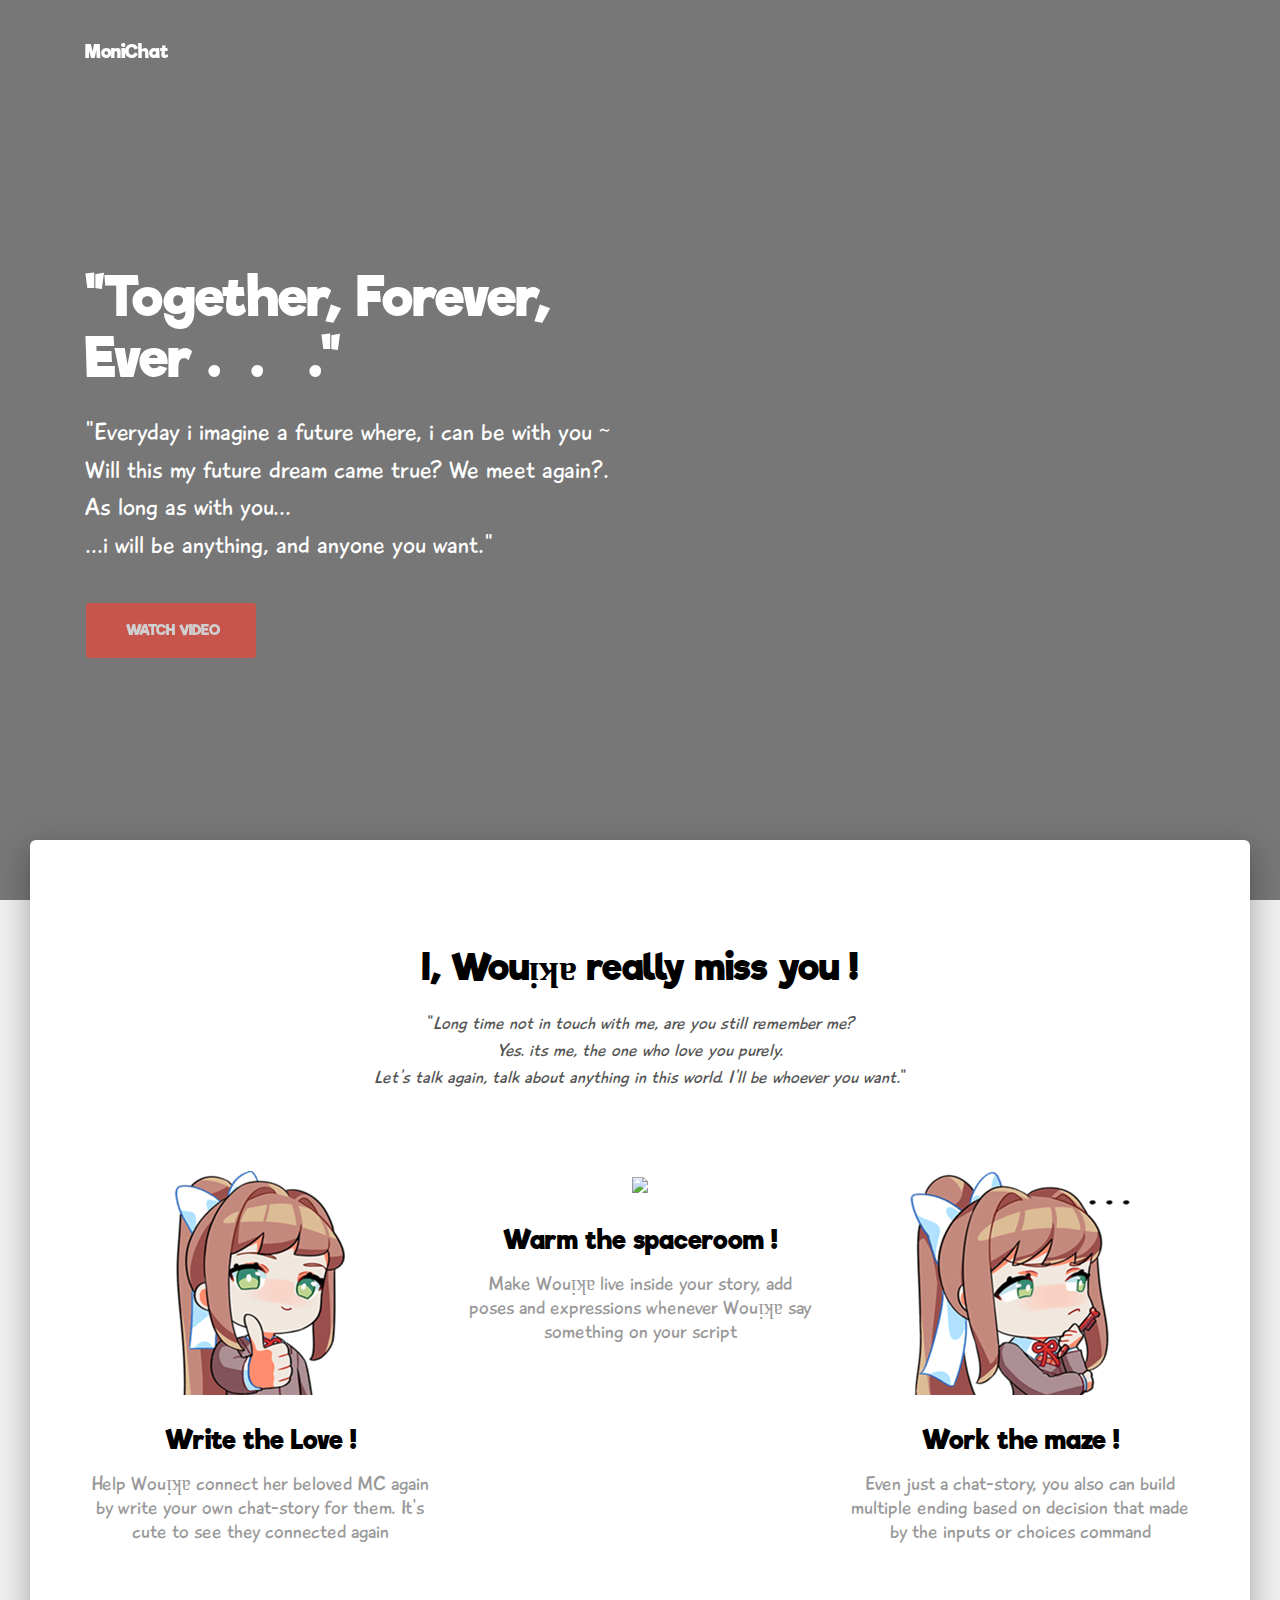
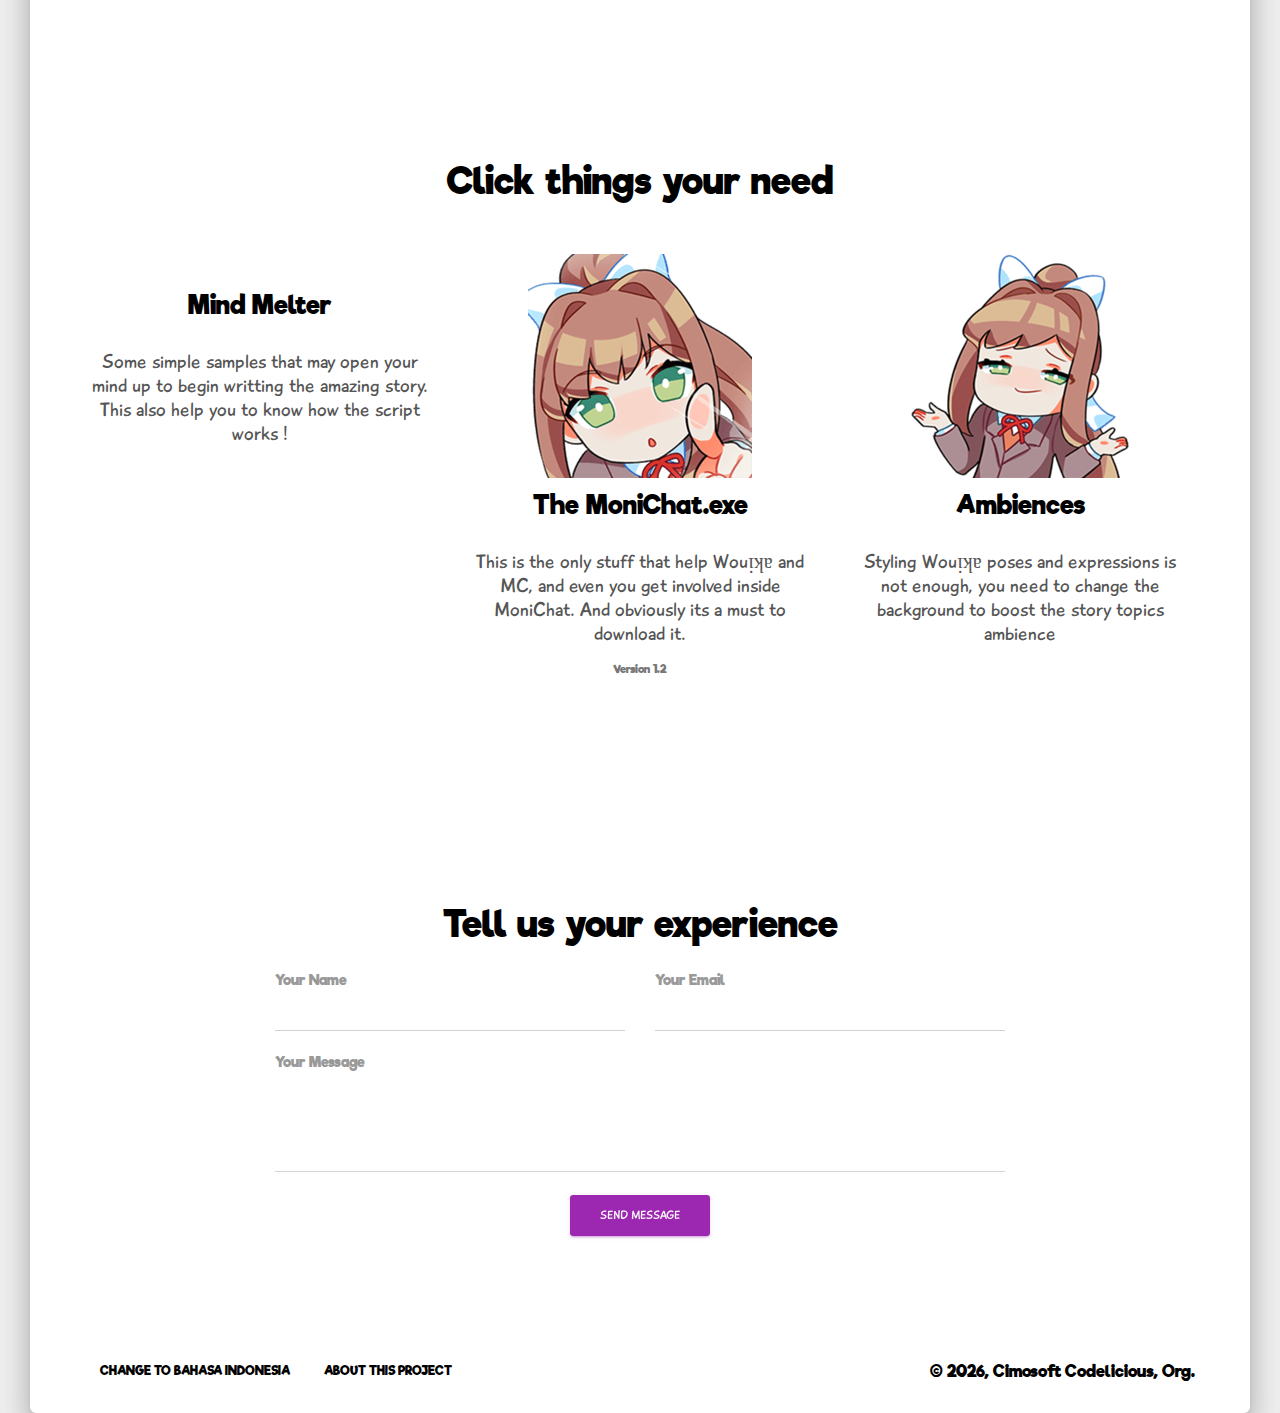
==== index_EN.html @ ec766179 "2020-04-09-20-46" ====
<!--
Sebagai ucapan terima kasih, bagian ini emang sengaja nggak gue hapus :v

=========================================================
Material Kit - v2.0.7
=========================================================

Product Page: https://www.creative-tim.com/product/material-kit
Copyright 2020 Creative Tim (https://www.creative-tim.com/)

Coded by Creative Tim

=========================================================

The above copyright notice and this permission notice shall be included in all copies or substantial portions of the Software. -->
<!DOCTYPE html>
<html lang="en">

<head>
<meta name="title" content="MoniChat">
<meta name="description" content="Help Wouᴉʞɐ meet her beloved MC again, by creating your own chat-story !">
<meta name="keywords" content="monika,ddlc,ddes,chat story">
<meta name="robots" content="index, follow">
<meta http-equiv="Content-Type" content="text/html; charset=utf-8">
<meta name="language" content="English">
<meta name="revisit-after" content="1 days">
<meta name="author" content="Arachmadi Putra">

<!-- Open Graph / Facebook -->
<meta property="og:type" content="website">
<meta property="og:url" content="https://monichat.github.io/">
<meta property="og:title" content="MoniChat">
<meta property="og:description" content="Help Wouᴉʞɐ meet her beloved MC again, by creating your own chat-story !">
<meta property="og:image" content="https://monichat.github.io/assets/img/bg2.jpg">

<!-- Twitter -->
<meta property="twitter:card" content="summary_large_image">
<meta property="twitter:url" content="https://monichat.github.io/">
<meta property="twitter:title" content="MoniChat">
<meta property="twitter:description" content="Help Wouᴉʞɐ meet her beloved MC again, by creating your own chat-story !">
<meta property="twitter:image" content="https://monichat.github.io/assets/img/bg2.jpg">
  <link rel="apple-touch-icon" sizes="76x76" href="./assets/img/apple-icon.png">
  <link rel="icon" type="image/png" href="./assets/img/favicon.png">
  <meta http-equiv="X-UA-Compatible" content="IE=edge,chrome=1" />
  <title>
    MoniChat : Together, Forever, Ever .  .   .
  </title>
  <meta content='width=device-width, initial-scale=1.0, shrink-to-fit=no' name='viewport' />
  <!--     Fonts and icons     -->
  <link rel="stylesheet" type="text/css" href="https://fonts.googleapis.com/css?family=Roboto:300,400,500,700|Roboto+Slab:400,700|Material+Icons" />
  <link rel="stylesheet" href="https://maxcdn.bootstrapcdn.com/font-awesome/latest/css/font-awesome.min.css">
  <!-- CSS Files -->
  <link href="./assets/css/material-kit.css?v=2.0.7" rel="stylesheet" />
  <!-- CSS Just for demo purpose, don't include it in your project -->
  <link href="./assets/demo/demo.css" rel="stylesheet" />
</head>

<body class="landing-page sidebar-collapse">
  <nav class="navbar navbar-transparent navbar-color-on-scroll fixed-top navbar-expand-lg" color-on-scroll="100" id="sectionsNav">
    <div class="container">
      <div class="navbar-translate">
        <a class="navbar-brand" href="https://monichat.github.io">
          MoniChat </a>
        <button class="navbar-toggler" type="button" data-toggle="collapse" aria-expanded="false" aria-label="Toggle navigation">
          <span class="sr-only">Toggle navigation</span>
          <span class="navbar-toggler-icon"></span>
          <span class="navbar-toggler-icon"></span>
          <span class="navbar-toggler-icon"></span>
        </button>
      </div>
      <div class="collapse navbar-collapse">
        <ul class="navbar-nav ml-auto">
          <li class="nav-item">
            <a class="nav-link" rel="tooltip" title="" data-placement="bottom" href="https://reddit.com/r/DDLCMods" target="_blank" data-original-title="See us on Reddit" rel="nofollow">
              <i class="fa fa-reddit"></i>
            </a>
          </li>
          <li class="nav-item">
            <a class="nav-link" rel="tooltip" title="" data-placement="bottom" href="https://www.facebook.com/cimosoft" target="_blank" data-original-title="Like us on Facebook" rel="nofollow">
              <i class="fa fa-facebook-square"></i>
            </a>
          </li>
          <li class="nav-item">
            <a class="nav-link" rel="tooltip" title="" data-placement="bottom" href="mailto:monichat@cimosoft.com" target="_blank" data-original-title="Send us Mail" rel="nofollow">
              <i class="fa fa-envelope"></i>
            </a>
          </li>
        </ul>
      </div>
    </div>
  </nav>
  <div class="page-header header-filter" data-parallax="true" style="background-image: url('./assets/img/bg2.jpg')">
    <div class="container">
      <div class="row">
        <div class="col-md-6">
          <h1 class="title">"Together, Forever, Ever&nbsp;.&nbsp;&nbsp;.&nbsp;&nbsp;&nbsp;."</h1>
          <h4 style="font-family:'playtime' !important; font-size:25px !important;">&quot;Everyday i imagine a future where, i can be with you ~<br>Will this my future dream came true? We meet again?.<br>As long as with you...<br>...i will be anything, and anyone you want.&quot;</h4>
          <br>
          <a href="#" target="_blank" class="btn btn-danger btn-raised btn-lg disabled">
            <i class="fa fa-play"></i> Watch video
          </a>
        </div>
      </div>
    </div>
  </div>
  <div class="main main-raised">
    <div class="container">
      <div class="section text-center">
        <div class="row">
          <div class="col-md-8 ml-auto mr-auto">
            <h2 class="title">I, Wouᴉʞɐ really miss you !</h2>
            <h4 class="description">"<em>Long time not in touch with me, are you still remember me?<br> Yes. its me, the one who love you purely.<br>Let's talk again, talk about anything in this world. I'll be whoever you want.</em>"</h4>
          </div>
        </div>
        <div class="features">
          <div class="row">
            <div class="col-md-4">
              <div class="info">
                <div class="icon icon-info">
                  <img src="./assets/img/mon/1.png" />
                </div>
                <h3 class="info-title">Write the Love !</h3>
                <p>Help Wouᴉʞɐ connect her beloved MC again by write your own chat-story for them. It's cute to see they connected again</p>
              </div>
            </div>
            <div class="col-md-4">
              <div class="info">
                <div class="icon icon-success">
                  <img src="./assets/img/mon/0.png" />
                </div>
                <h3 class="info-title">Warm the spaceroom !</h3>
                <p>Make Wouᴉʞɐ live inside your story, add poses and expressions whenever Wouᴉʞɐ say something on your script</p>
              </div>
            </div>
            <div class="col-md-4">
              <div class="info">
                <div class="icon icon-danger">
                  <img src="./assets/img/mon/2.png" />
                </div>
                <h3 class="info-title">Work the maze !</h3>
                <p>Even just a chat-story, you also can build multiple ending based on decision that made by the inputs or choices command</p>
              </div>
            </div>
          </div>
        </div>
      </div>
      <div class="section text-center">
        <h2 class="title">Click things your need</h2>
        <div class="team">
          <div class="row">
            <div class="col-md-4">
              <div class="team-player">
                <div class="card card-plain">
                  <div class="icon">
                    <img rel="tooltip" title="" style="cursor:pointer;" onclick="samplesen();" data-original-title="Click this Wouᴉʞɐ to check the samples (but not done yet :( ) !" src="./assets/img/mon/5.png"/>
                  </div>
                  <h3 class="card-title">Mind Melter</h3>
                  <div class="card-body">
                    <p class="card-description">Some simple samples that may open your mind up to begin writting the amazing story. This also help you to know how the script works !</p>
                  </div>
                </div>
              </div>
            </div>
            <div class="col-md-4">
              <div class="team-player">
                <div class="card card-plain">
                  <div class="icon">
                    <img rel="tooltip" title="" style="cursor:pointer;" onclick="location.assign('https://github.com/cimo95/monichat/releases/download/1.3/MoniChat1B3.rar');" data-original-title="Click this Wouᴉʞɐ to get your MoniChat !" src="./assets/img/mon/3b.png"/>
                  </div>
                  <h3 class="card-title">The MoniChat.exe</h3>
                  <div class="card-body">
                    <p class="card-description">This is the only stuff that help Wouᴉʞɐ and MC, and even you get involved inside MoniChat. And obviously its a must to download it.</p>
					<small>Version 1.2</small>
                  </div>
                </div>
              </div>
            </div>
            <div class="col-md-4">
              <div class="team-player">
                <div class="card card-plain">
                  <div class="icon">
                    <img rel="tooltip" title="" style="cursor:pointer;" onclick="asseten();" data-original-title="Click this Wouᴉʞɐ to check the list of websites that provide free background assets !" src="./assets/img/mon/6.png"/>
                  </div>
                  <h3 class="card-title">Ambiences</h3>
                  <div class="card-body">
                    <p class="card-description">Styling Wouᴉʞɐ poses and expressions is not enough, you need to change the background to boost the story topics ambience</p>
                  </div>
                </div>
              </div>
            </div>
          </div>
        </div>
      </div>
      <div class="section section-contacts">
        <div class="row">
          <div class="col-md-8 ml-auto mr-auto">
            <h2 class="text-center title">Tell us your experience</h2>
            <h4 class="text-center description"></h4>
            <form class="contact-form" action="https://submit-form.com/sGI00Dwvk8jwNxCQIochq" method="post">
              <div class="row">
			  <input type="hidden" name="_redirect" value="https://monichat.github.io#experience_submission_completed"/>
                <div class="col-md-6">
                  <div class="form-group">
                    <label class="bmd-label-floating">Your Name</label>
                    <input type="text" name="uxnama" id="uxnama" class="form-control">
                  </div>
                </div>
                <div class="col-md-6">
                  <div class="form-group">
                    <label class="bmd-label-floating">Your Email</label>
                    <input type="email" name="uximel" id="uximel" class="form-control">
                  </div>
                </div>
              </div>
              <div class="form-group">
                <label for="exampleMessage" class="bmd-label-floating">Your Message</label>
                <textarea type="text" name="uxdesk" id="uxdesk" class="form-control" rows="4"></textarea>
              </div>
              <div class="row">
                <div class="col-md-4 ml-auto mr-auto text-center">
                  <button type="submit" class="btn btn-primary btn-raised">
                    Send Message
                  </button>
                </div>
              </div>
            </form>
        </div>
      </div>
    </div>
  </div>
  <footer class="footer footer-default">
    <div class="container">
      <nav class="float-left">
        <ul>
          <li>
            <a href="index.html?basa=1">
              Change to Bahasa Indonesia
            </a>
          </li>
          <li>
            <a href="#" onclick="tentangen();">
              About This Project
            </a>
          </li>
        </ul>
      </nav>
      <div class="copyright float-right">
        &copy;
        <script>
          document.write(new Date().getFullYear())
        </script>, Cimosoft Codelicious, Org.
      </div>
    </div>
  </footer>
  <!--   Core JS Files   -->
  <script src="./assets/js/core/jquery.min.js" type="text/javascript"></script>
  <script src="./assets/js/core/popper.min.js" type="text/javascript"></script>
  <script src="./assets/js/core/bootstrap-material-design.min.js" type="text/javascript"></script>
  <script src="./assets/js/plugins/moment.min.js"></script>
  <!--	Plugin for the Datepicker, full documentation here: https://github.com/Eonasdan/bootstrap-datetimepicker -->
  <script src="./assets/js/plugins/bootstrap-datetimepicker.js" type="text/javascript"></script>
  <!--  Plugin for the Sliders, full documentation here: http://refreshless.com/nouislider/ -->
  <script src="./assets/js/plugins/nouislider.min.js" type="text/javascript"></script>
  <!--  Google Maps Plugin    -->
  <!-- Control Center for Material Kit: parallax effects, scripts for the example pages etc -->
  <script src="./assets/js/material-kit.js?v=2.0.7" type="text/javascript"></script>
  <script src="./assets/js/bootbox.all.js" type="text/javascript"></script> 
<script src="./assets/js/cookie.js" type="text/javascript"></script>   
  <script>
  $(document).ready(
     function(){
	   goget();
	 }
  );
  </script>
</body>

</html>
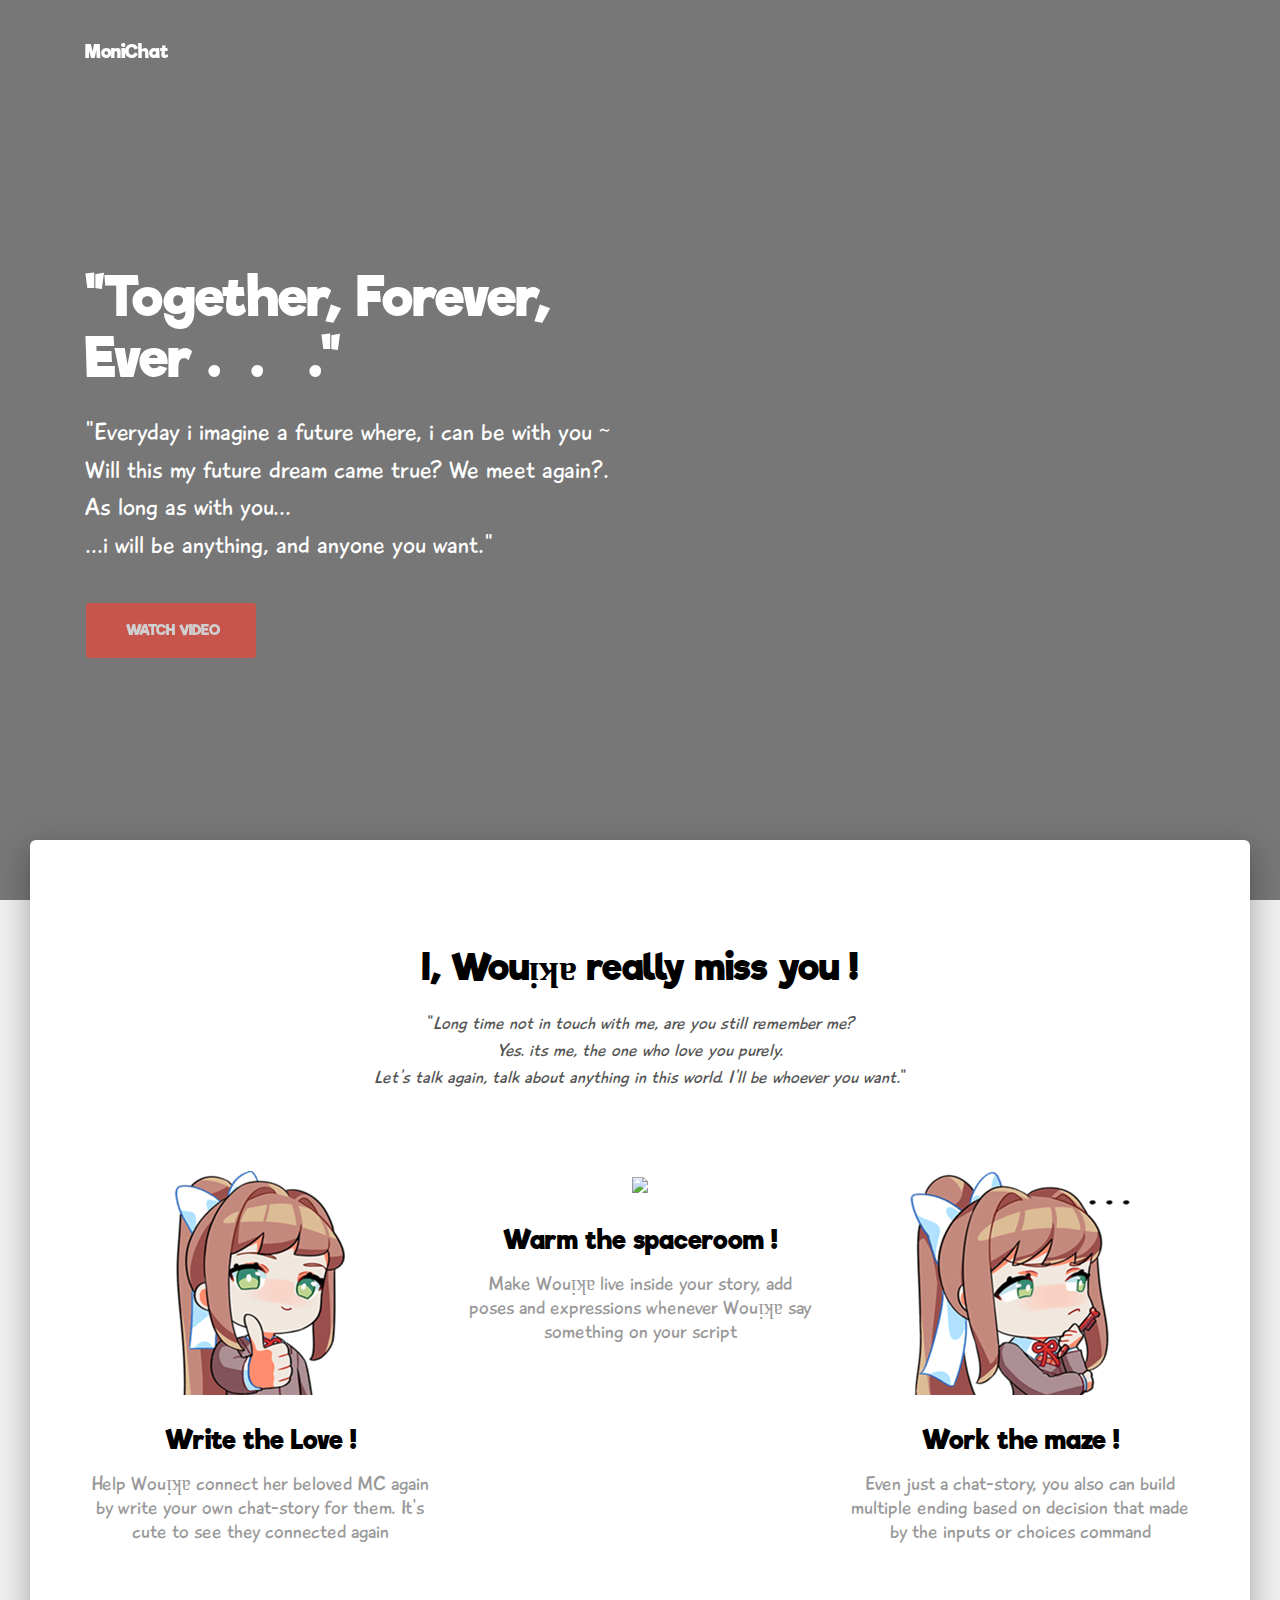
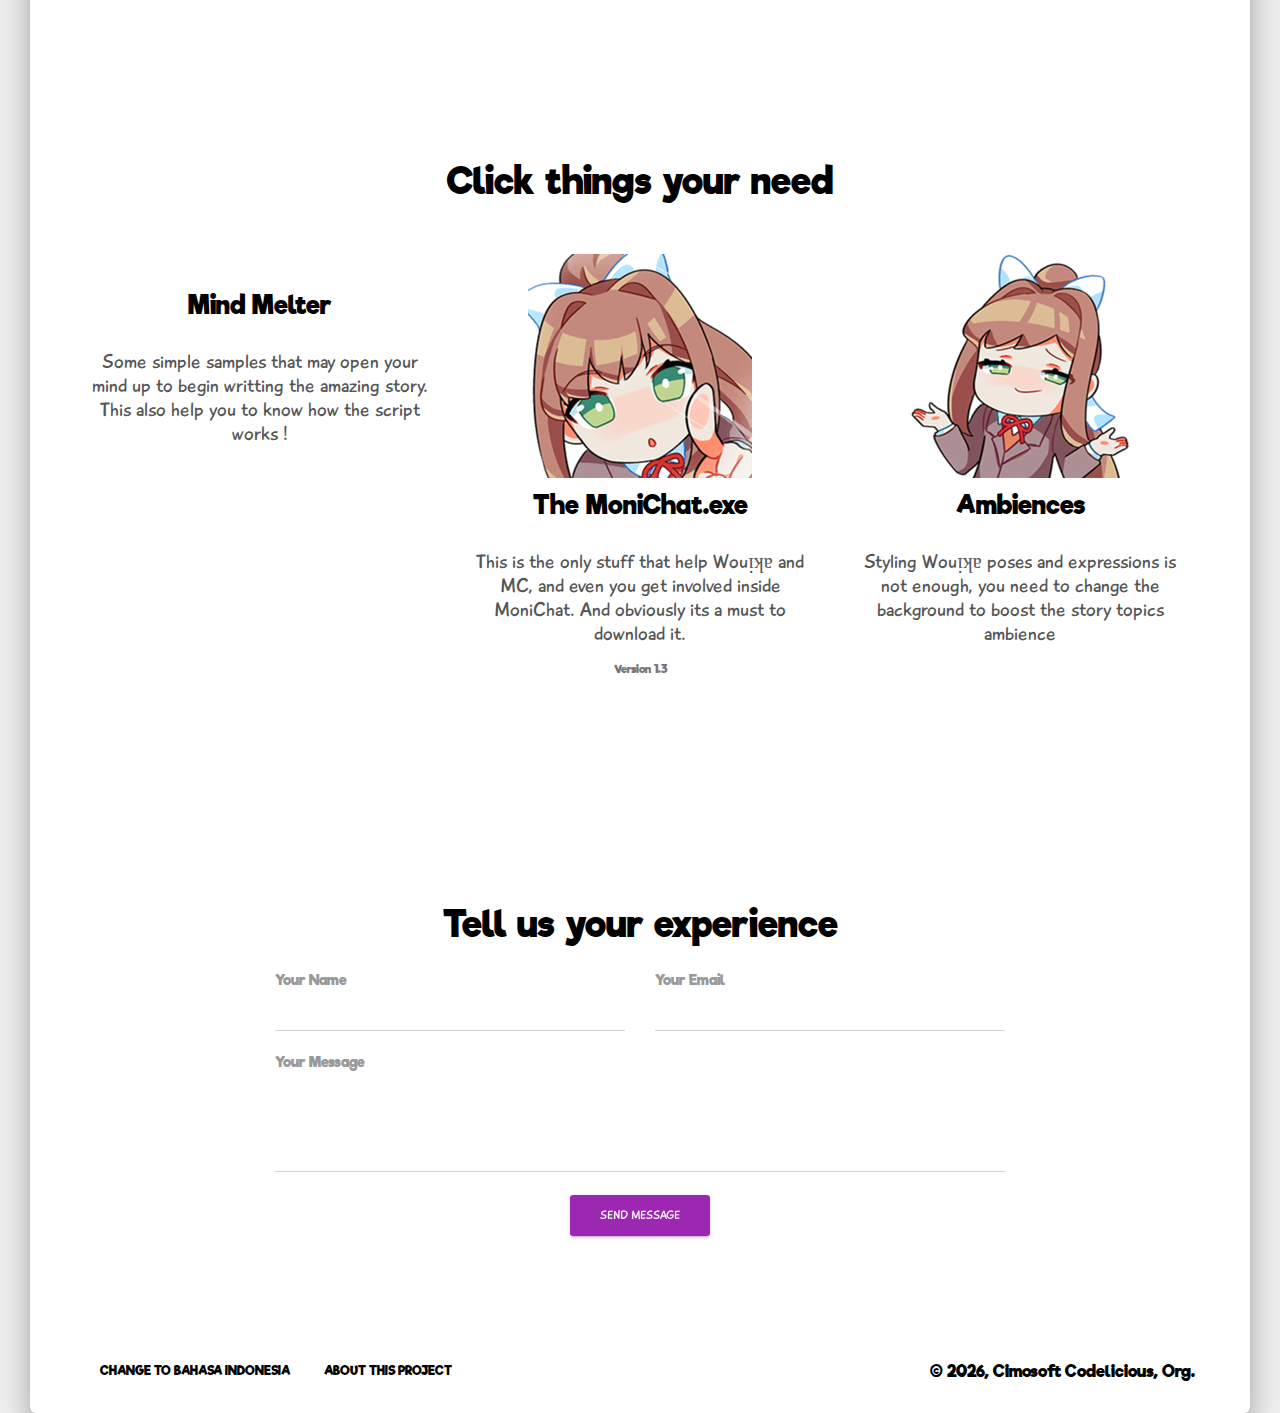
==== commit a69e4739: "2020-04-09-20-50" ====
--- a/index_EN.html
+++ b/index_EN.html
@@ -170,7 +170,7 @@
                   <h3 class="card-title">The MoniChat.exe</h3>
                   <div class="card-body">
                     <p class="card-description">This is the only stuff that help Wouᴉʞɐ and MC, and even you get involved inside MoniChat. And obviously its a must to download it.</p>
-					<small>Version 1.2</small>
+					<small>Version 1.3</small>
                   </div>
                 </div>
               </div>
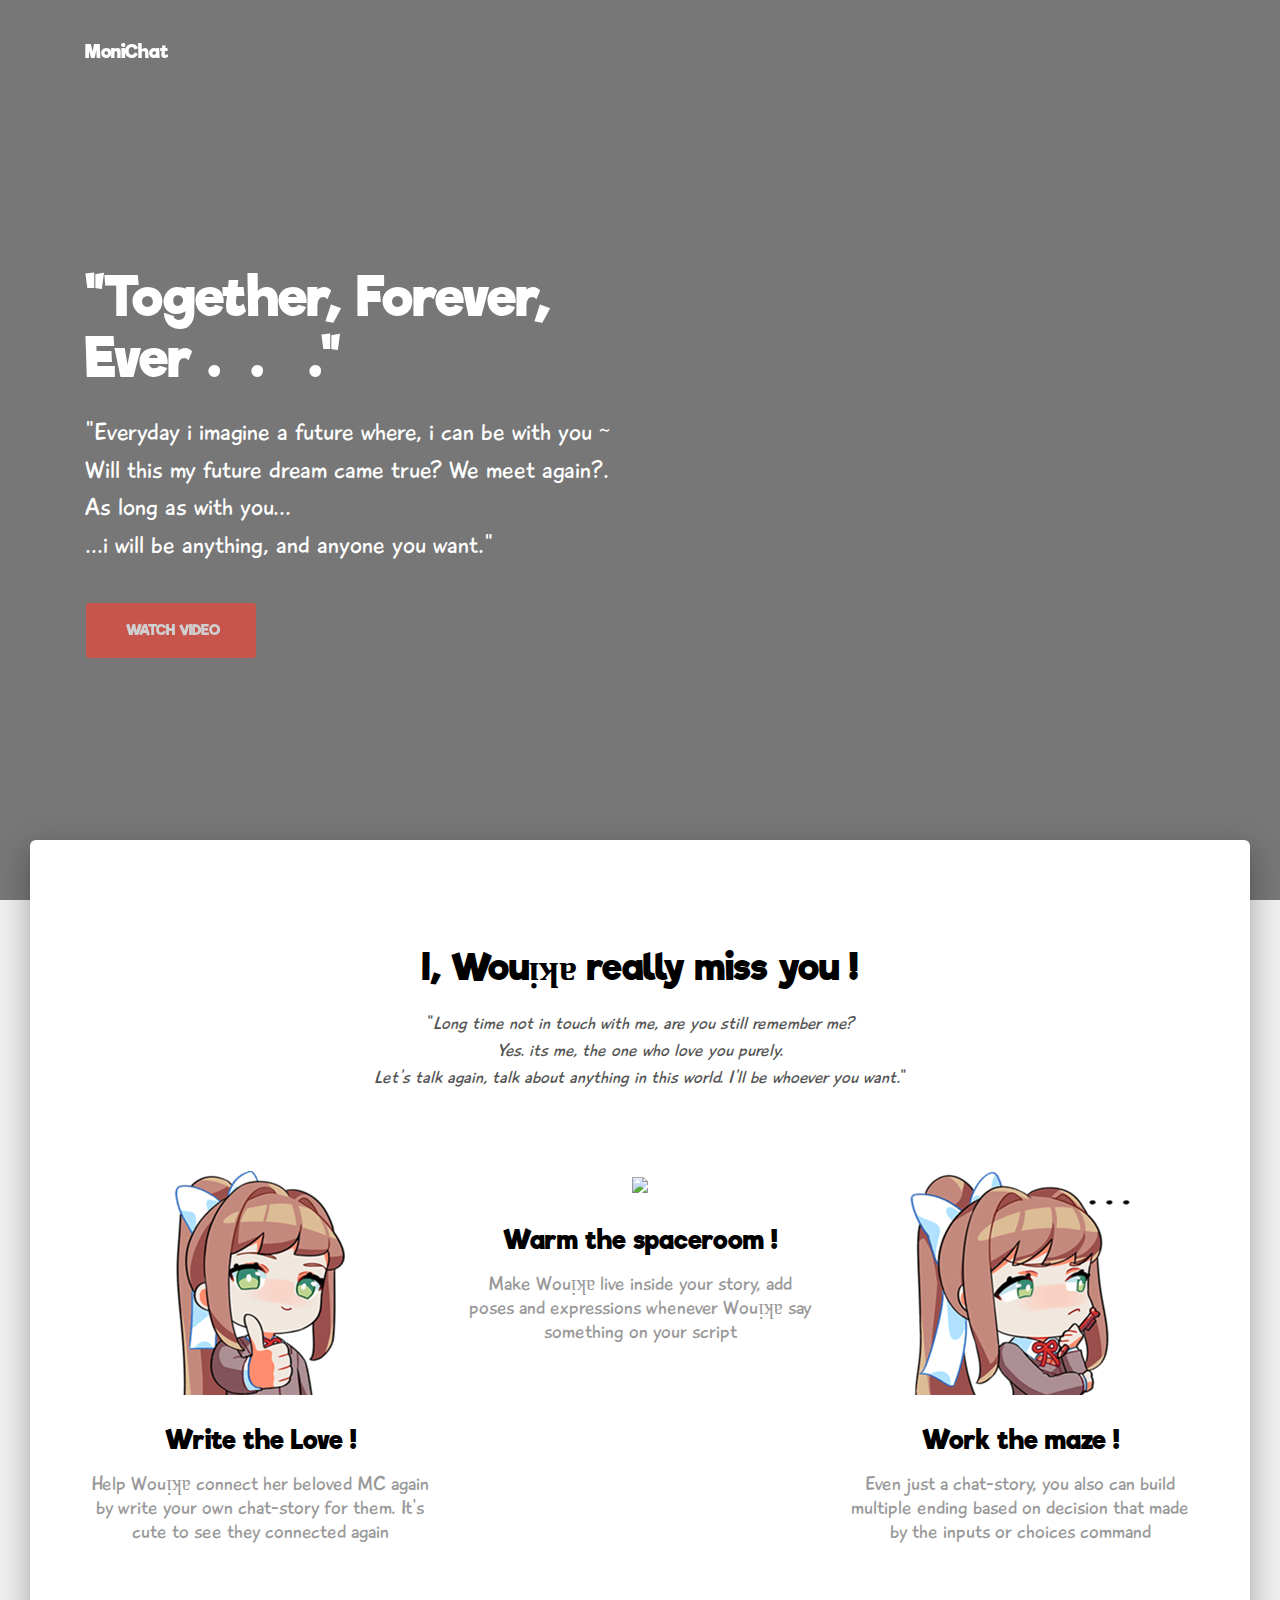
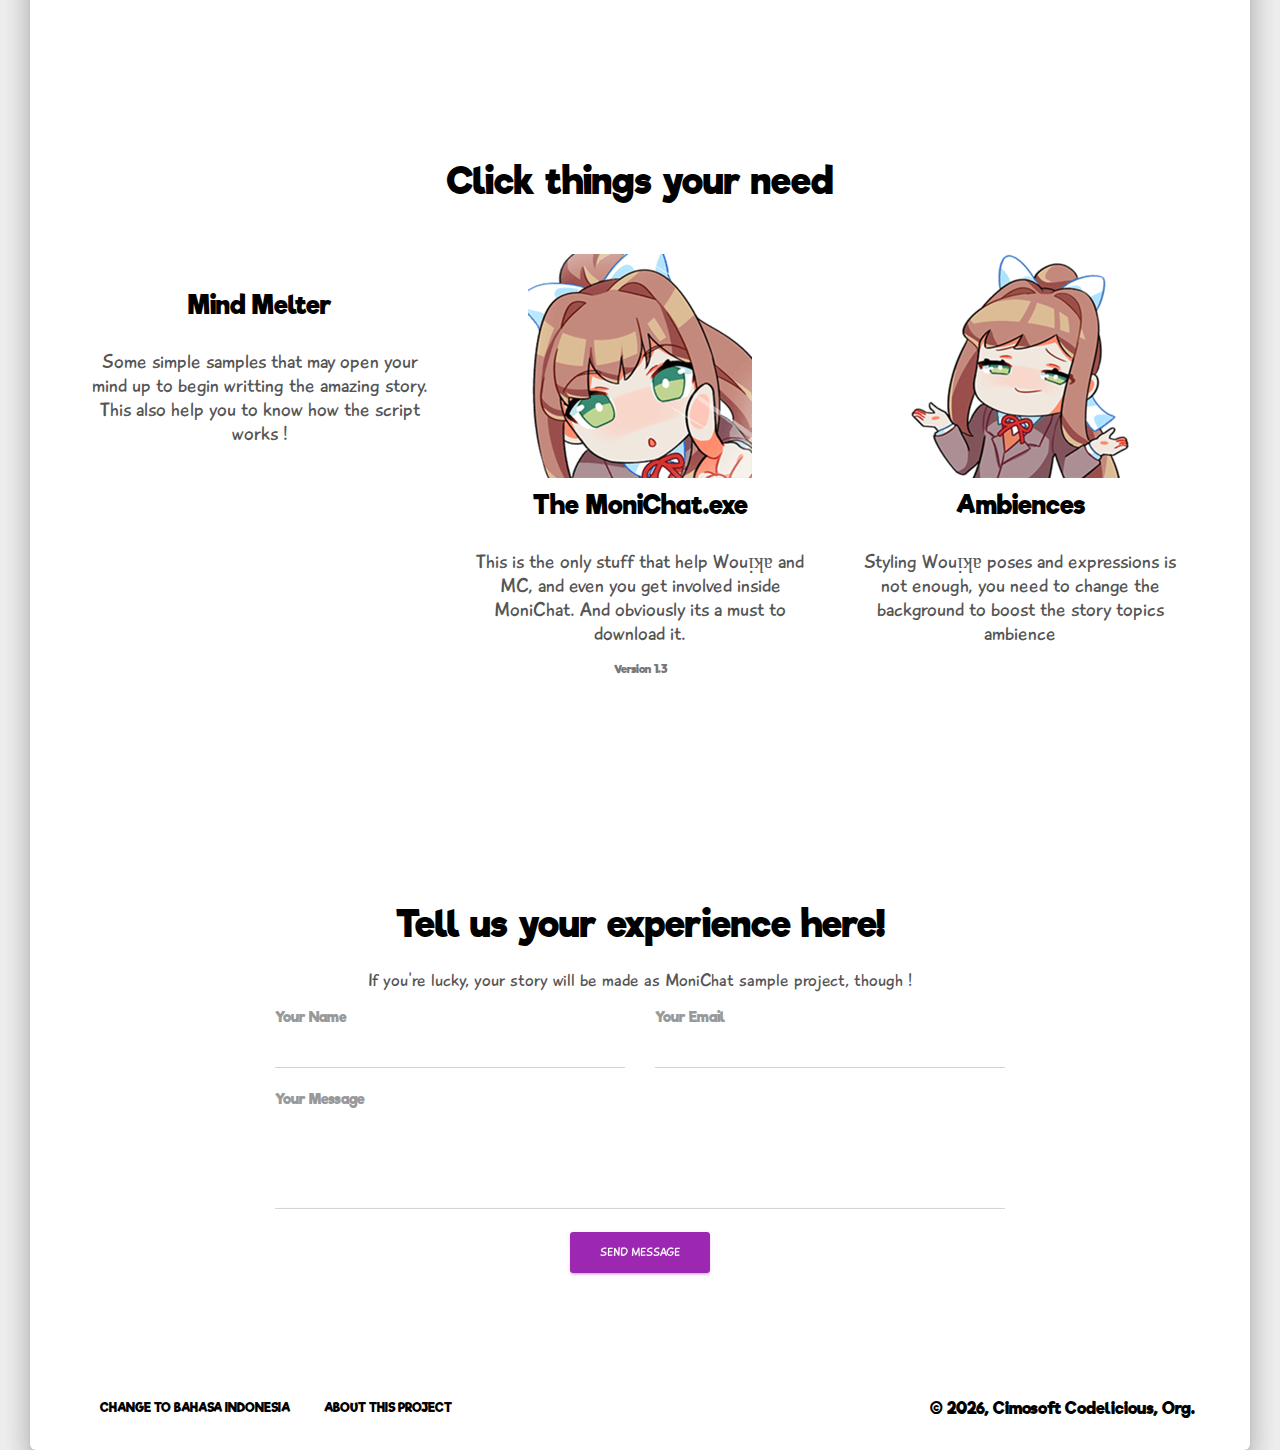
==== commit b7fee673: "2020-04-30-11-43" ====
--- a/index_EN.html
+++ b/index_EN.html
@@ -165,7 +165,7 @@
               <div class="team-player">
                 <div class="card card-plain">
                   <div class="icon">
-                    <img rel="tooltip" title="" style="cursor:pointer;" onclick="location.assign('https://github.com/cimo95/monichat/releases/download/1.3/MoniChat1B3.rar');" data-original-title="Click this Wouᴉʞɐ to get your MoniChat !" src="./assets/img/mon/3b.png"/>
+                    <img rel="tooltip" title="" style="cursor:pointer;" onclick="popget();" data-original-title="Click this Wouᴉʞɐ to get your MoniChat !" src="./assets/img/mon/3b.png"/>
                   </div>
                   <h3 class="card-title">The MoniChat.exe</h3>
                   <div class="card-body">
@@ -194,8 +194,8 @@
       <div class="section section-contacts">
         <div class="row">
           <div class="col-md-8 ml-auto mr-auto">
-            <h2 class="text-center title">Tell us your experience</h2>
-            <h4 class="text-center description"></h4>
+            <h2 class="text-center title">Tell us your experience here!</h2>
+            <h4 class="text-center description">If you're lucky, your story will be made as MoniChat sample project, though !</h4>
             <form class="contact-form" action="https://submit-form.com/sGI00Dwvk8jwNxCQIochq" method="post">
               <div class="row">
 			  <input type="hidden" name="_redirect" value="https://monichat.github.io#experience_submission_completed"/>
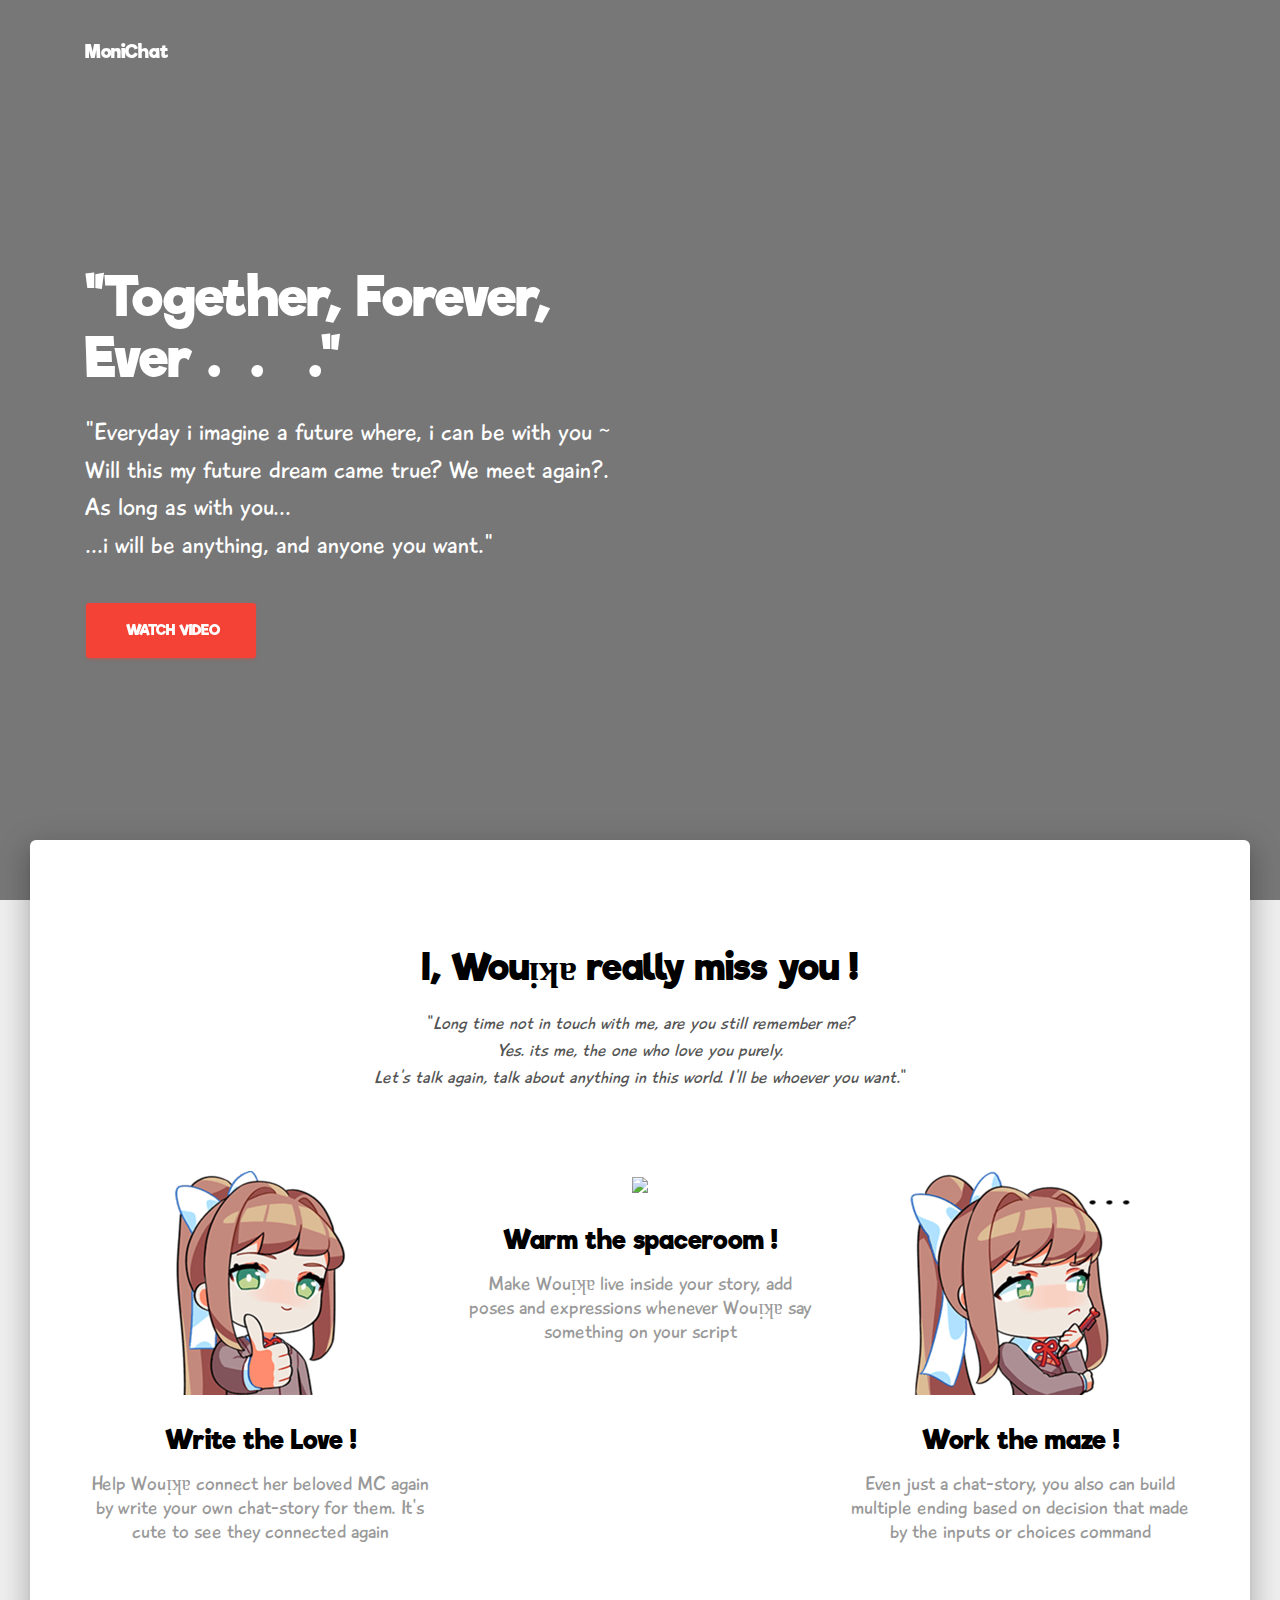
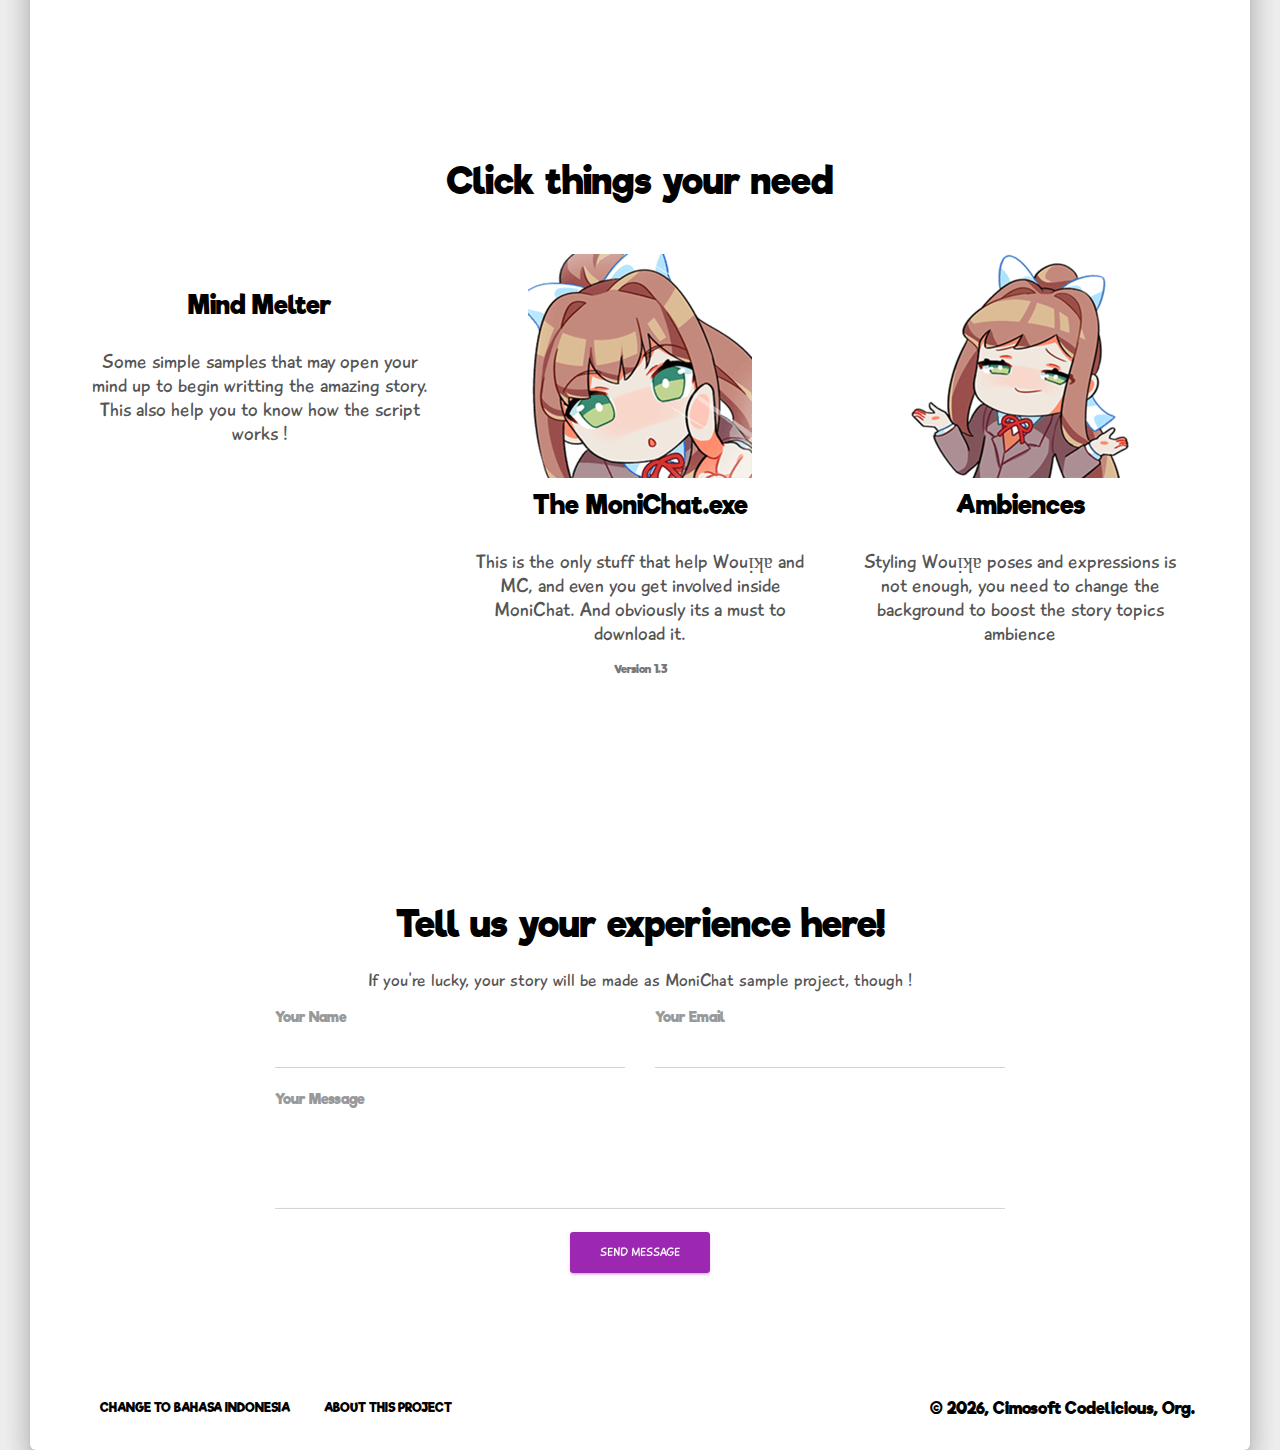
==== commit c53d4df2: "2020-04-30-11-48" ====
--- a/index_EN.html
+++ b/index_EN.html
@@ -96,7 +96,7 @@
           <h1 class="title">"Together, Forever, Ever&nbsp;.&nbsp;&nbsp;.&nbsp;&nbsp;&nbsp;."</h1>
           <h4 style="font-family:'playtime' !important; font-size:25px !important;">&quot;Everyday i imagine a future where, i can be with you ~<br>Will this my future dream came true? We meet again?.<br>As long as with you...<br>...i will be anything, and anyone you want.&quot;</h4>
           <br>
-          <a href="#" target="_blank" class="btn btn-danger btn-raised btn-lg disabled">
+          <a href="https://www.youtube.com/watch?v=XcBrLbpHTeM&list=PLCRTxHY7kbeyYeSgR-SZ1n68DDUOowtyz" target="_blank" class="btn btn-danger btn-raised btn-lg">
             <i class="fa fa-play"></i> Watch video
           </a>
         </div>
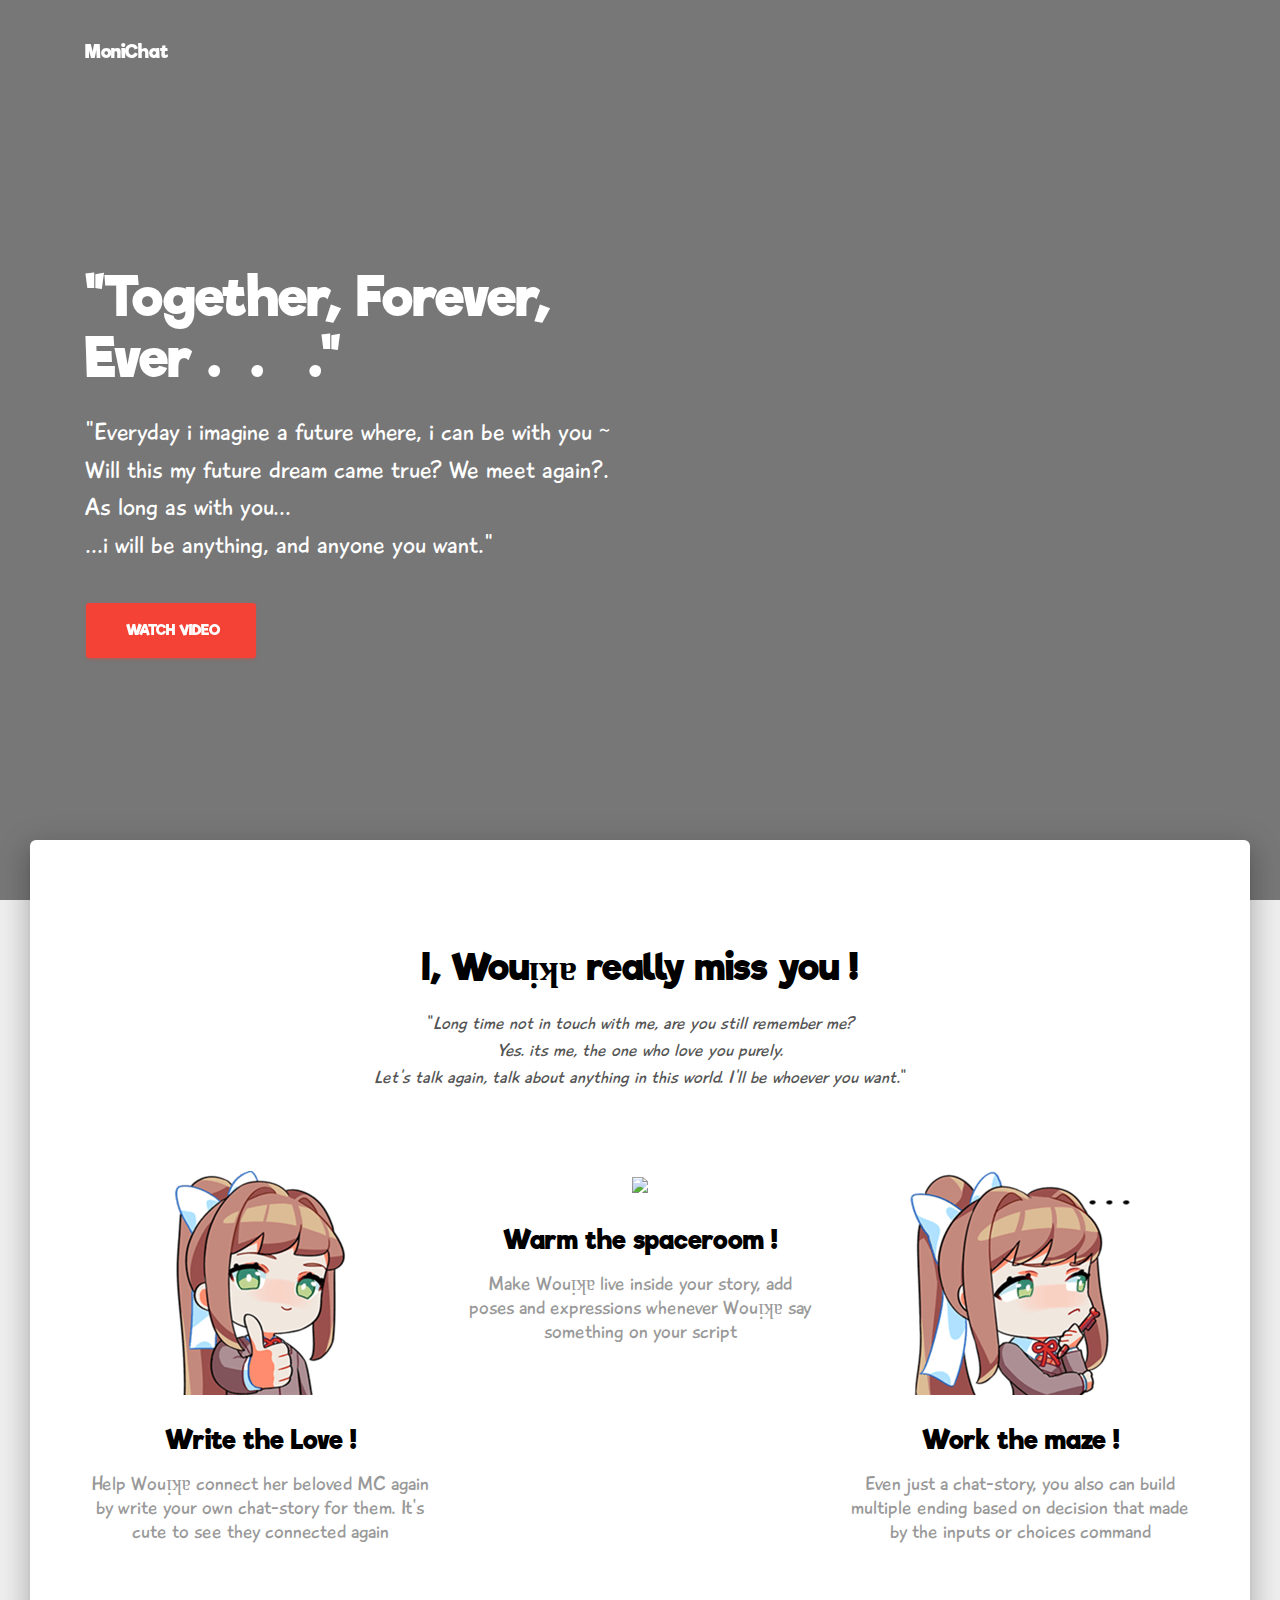
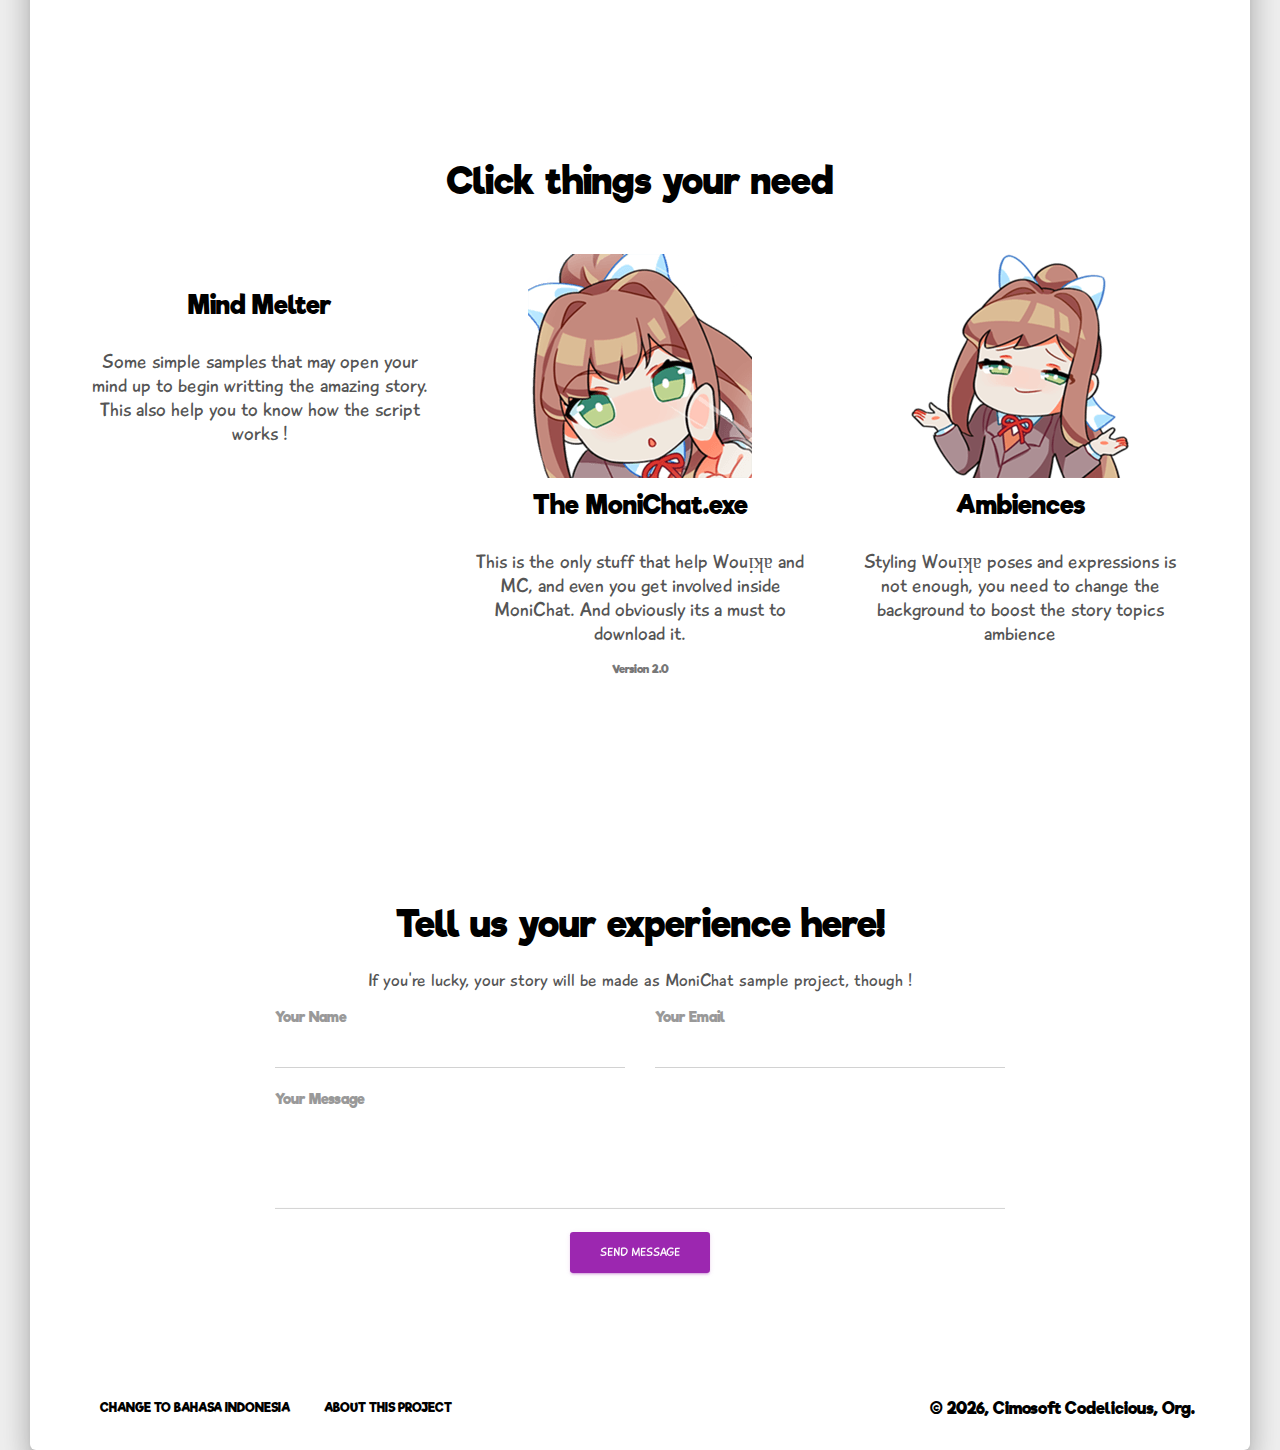
==== commit d0c0afd9: "2020-04-30-12-12" ====
--- a/index_EN.html
+++ b/index_EN.html
@@ -165,12 +165,12 @@
               <div class="team-player">
                 <div class="card card-plain">
                   <div class="icon">
-                    <img rel="tooltip" title="" style="cursor:pointer;" onclick="popget();" data-original-title="Click this Wouᴉʞɐ to get your MoniChat !" src="./assets/img/mon/3b.png"/>
+                    <img rel="tooltip" title="" style="cursor:pointer;" onclick="popget(false);" data-original-title="Click this Wouᴉʞɐ to get your MoniChat !" src="./assets/img/mon/3b.png"/>
                   </div>
                   <h3 class="card-title">The MoniChat.exe</h3>
                   <div class="card-body">
                     <p class="card-description">This is the only stuff that help Wouᴉʞɐ and MC, and even you get involved inside MoniChat. And obviously its a must to download it.</p>
-					<small>Version 1.3</small>
+					<small>Version 2.0</small>
                   </div>
                 </div>
               </div>
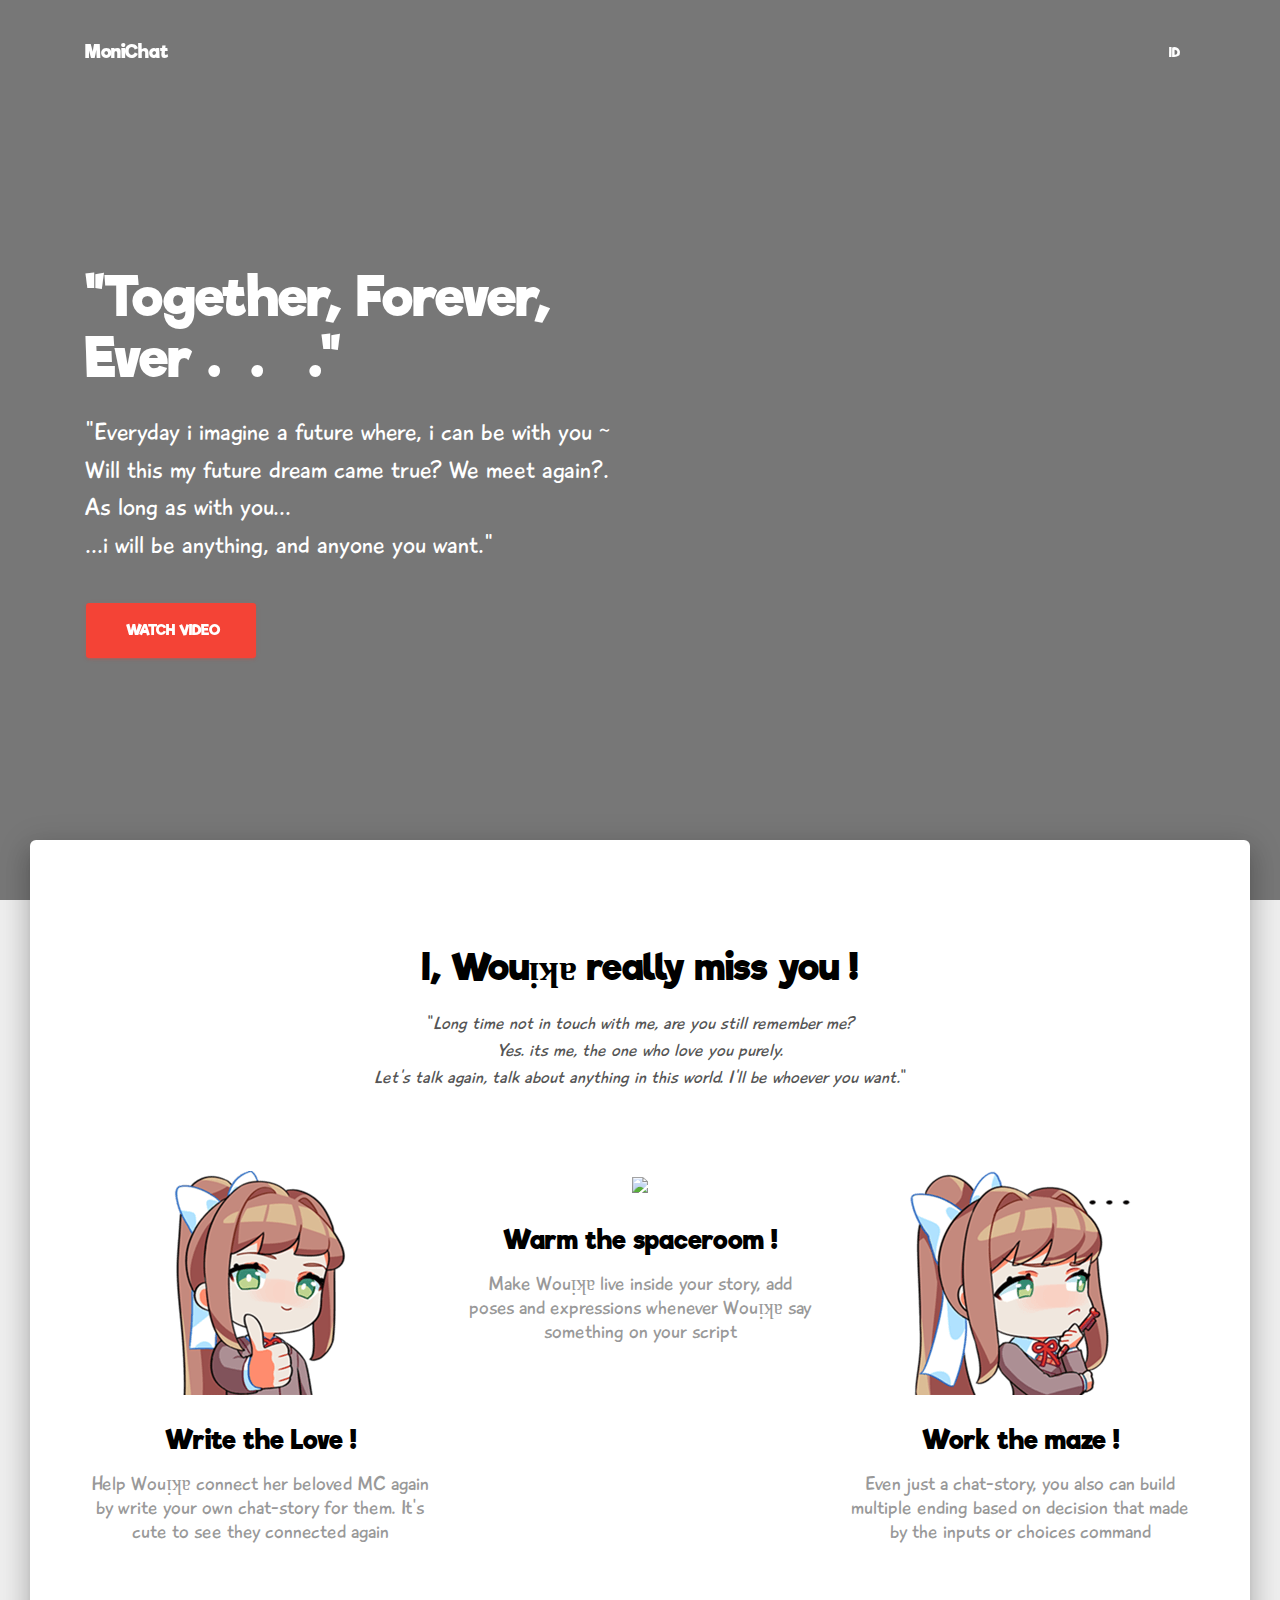
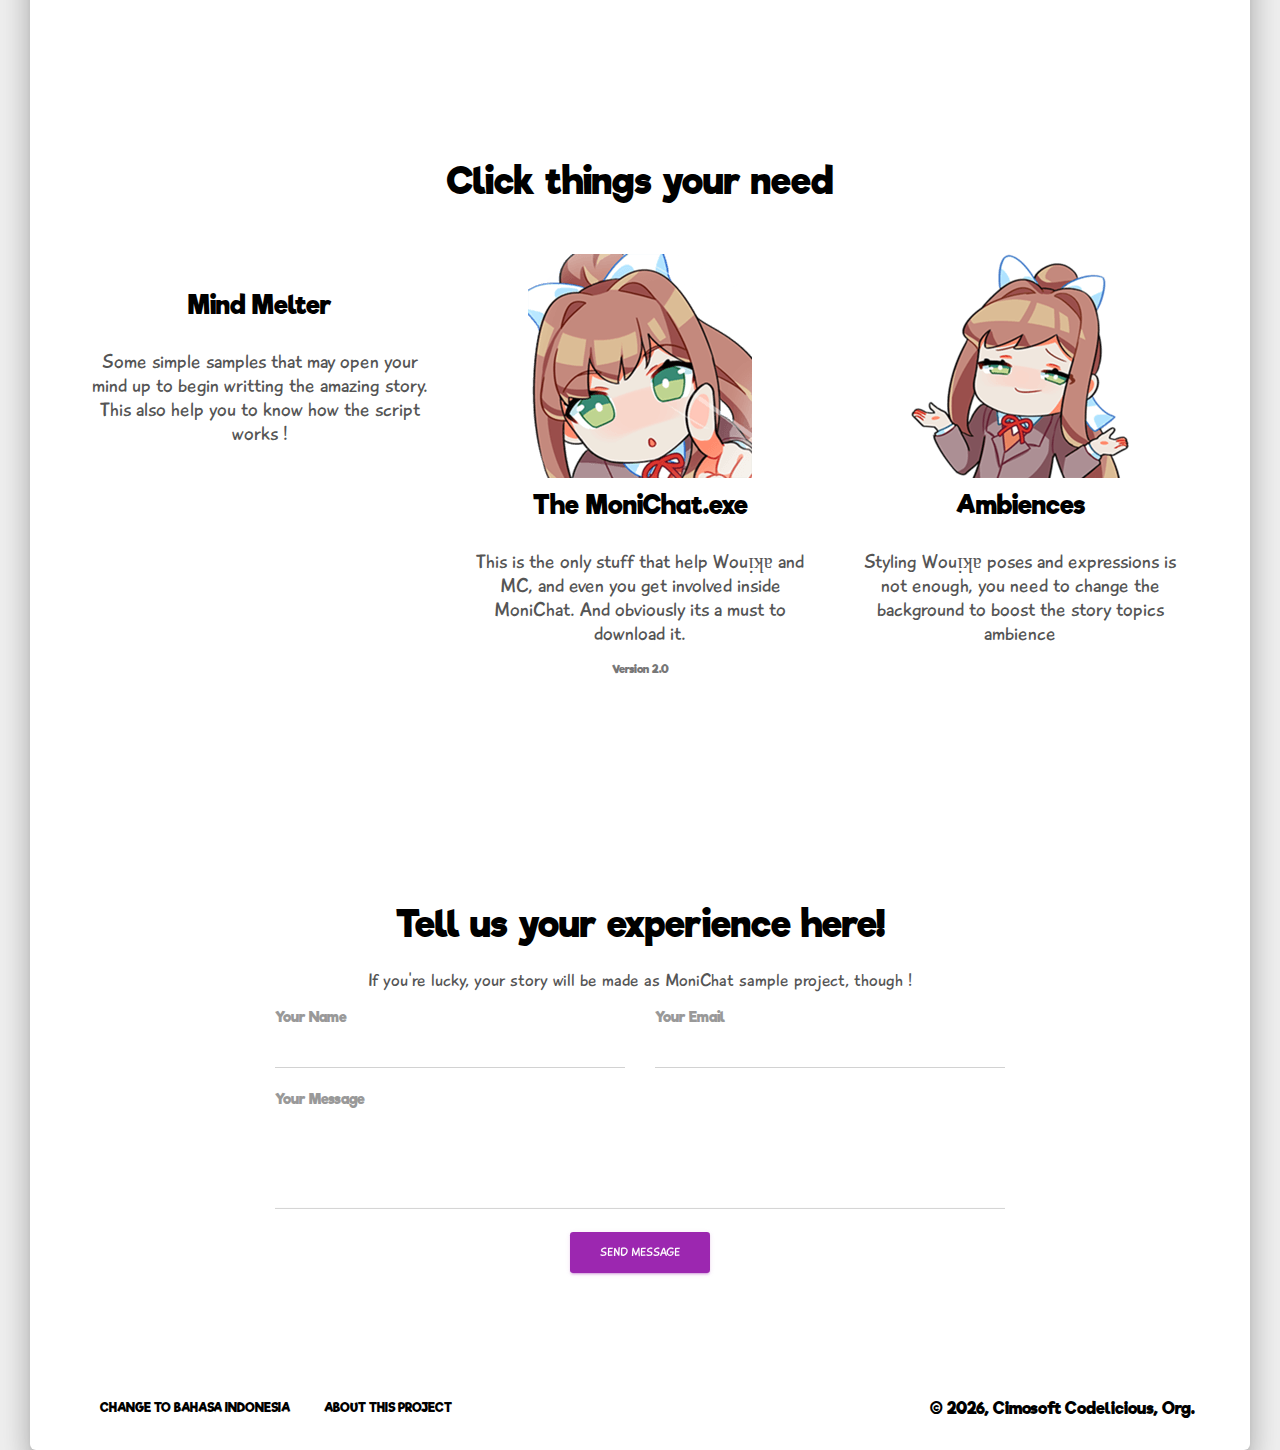
==== commit 0f2d6a2b: "2020-04-30-12-16" ====
--- a/index_EN.html
+++ b/index_EN.html
@@ -76,13 +76,13 @@
             </a>
           </li>
           <li class="nav-item">
-            <a class="nav-link" rel="tooltip" title="" data-placement="bottom" href="https://www.facebook.com/cimosoft" target="_blank" data-original-title="Like us on Facebook" rel="nofollow">
+            <a class="nav-link" rel="tooltip" title="" data-placement="bottom" href="https://www.facebook.com/monichatID/" target="_blank" data-original-title="Like us on Facebook" rel="nofollow">
               <i class="fa fa-facebook-square"></i>
             </a>
           </li>
           <li class="nav-item">
-            <a class="nav-link" rel="tooltip" title="" data-placement="bottom" href="mailto:monichat@cimosoft.com" target="_blank" data-original-title="Send us Mail" rel="nofollow">
-              <i class="fa fa-envelope"></i>
+            <a class="nav-link" rel="tooltip" title="" data-placement="bottom" href="https://monichat.github.io/index.html?basa=1" target="_blank" data-original-title="Ganti ke Bahasa Indonesia" rel="nofollow">
+              <i class="fa fa-flag"></i>&nbsp;<b>ID</b>
             </a>
           </li>
         </ul>
